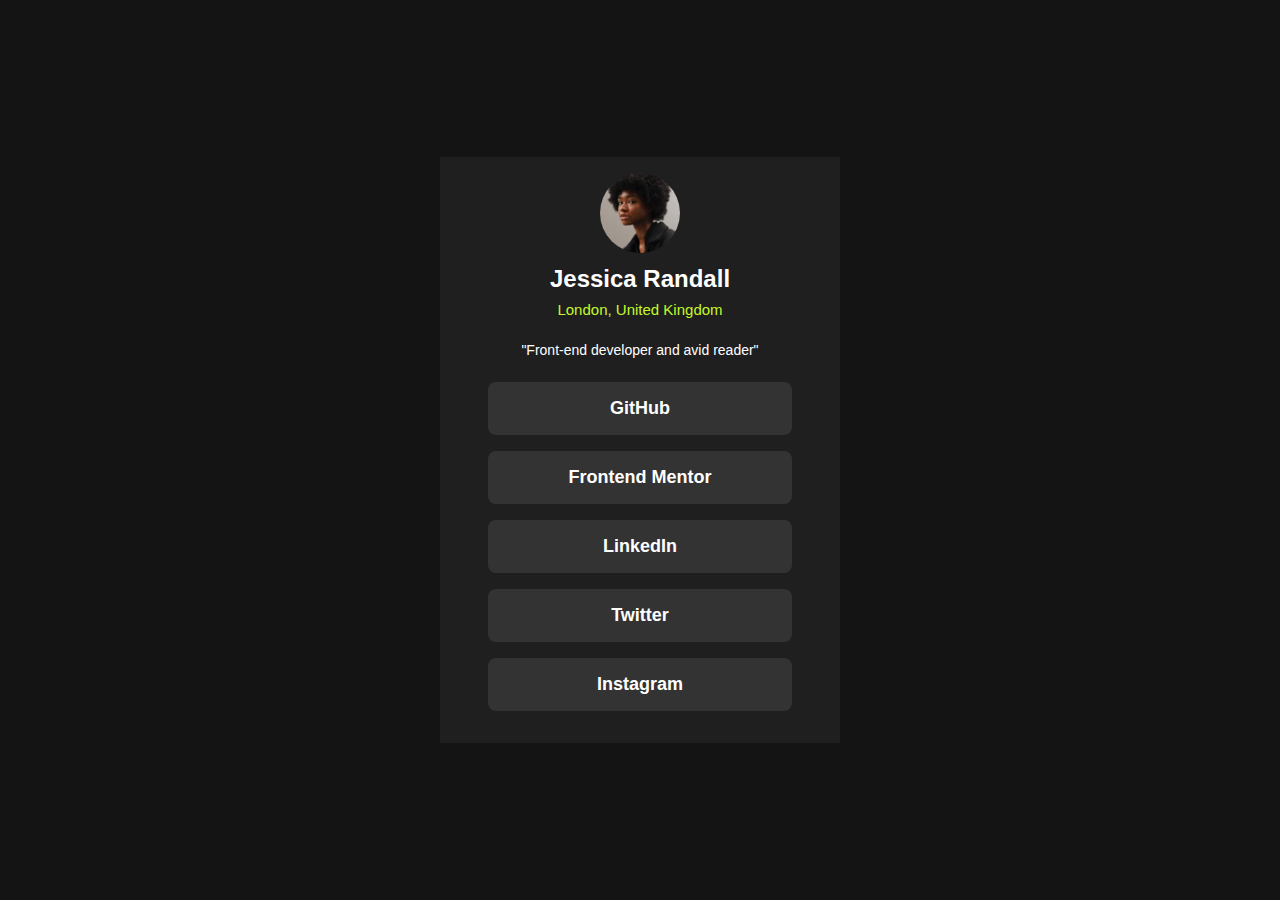
==== 02_Link_Share_Profile/index.html @ d3eece6d "Link Share Profile" ====
<!DOCTYPE html>
<html lang="en">
  <head>
    <meta charset="UTF-8" />
    <meta name="viewport" content="width=device-width, initial-scale=1.0" />
    <title>Link Share Profile</title>
    <link rel="stylesheet" href="style.css" />
    <link rel="shortcut icon" href="images/fav.png" type="image/x-icon" />
  </head>
  <body>
    <main>
      <section class="container">
        <div class="content">
          <img src="images/avatar-jessica.jpeg" alt="" />
          <h2>Jessica Randall</h2>
          <p class="location">London, United Kingdom</p>
          <p>"Front-end developer and avid reader"</p>
          <a href="https://github.com" target="_blank"> GitHub </a>
          <a href="https://www.frontendmentor.io/" target="_blank"
            >Frontend Mentor</a
          >
          <a href="https://www.linkedin.com" target="_blank">LinkedIn</a>
          <a href="https://x.com" target="_blank">Twitter</a>
          <a href="https://www.instagram.com/" target="_blank">Instagram</a>
        </div>
      </section>
    </main>
  </body>
</html>
---- 02_Link_Share_Profile/style.css ----
@import url("https://fonts.googleapis.com/css2?family=Inter:ital,opsz,wght@0,14..32,100..900;1,14..32,100..900&display=swap");
:root {
  --Green: hsl(75, 94%, 57%);
  --White: hsl(0, 0%, 100%);
  --Grey-700: hsl(0, 0%, 20%);
  --Grey-800: hsl(0, 0%, 12%);
  --Grey-900: hsl(0, 0%, 8%);
}
* {
  margin: 0;
  padding: 0;
  box-sizing: border-box;
}

.container {
  min-height: 100vh;
  width: 100%;
  font-family: sans-serif;
  background-color: var(--Grey-900);
  display: flex;
  align-items: center;
  justify-content: center;
  text-align: center;
}
.content {
  background-color: var(--Grey-800);
  color: var(--White);
  min-width: 25rem;
  padding: 1rem 3rem;
}
img {
  width: 80px;
  height: 80px;
  border-radius: 50%;
  object-fit: cover;
}
h2 {
  margin: 0.5rem;
}
.location {
  color: var(--Green);
  font-size: 15px;
  margin: 0;
}
p {
  font-size: 14px;
  font-weight: 400;
  margin: 1.5rem;
}
a {
  display: block;
  text-decoration: none;
  color: var(--White);
  margin: 1rem 0;
  background-color: var(--Grey-700);
  padding: 1rem 1.5rem;
  border-radius: 0.5rem;
  width: 100%;
  font-size: 18px;
  transition: 0.4s linear;
  font-weight: 600;

}

a:is(:active, :hover) {
  background-color: var(--Green);
  color: var(--Grey-900);
}
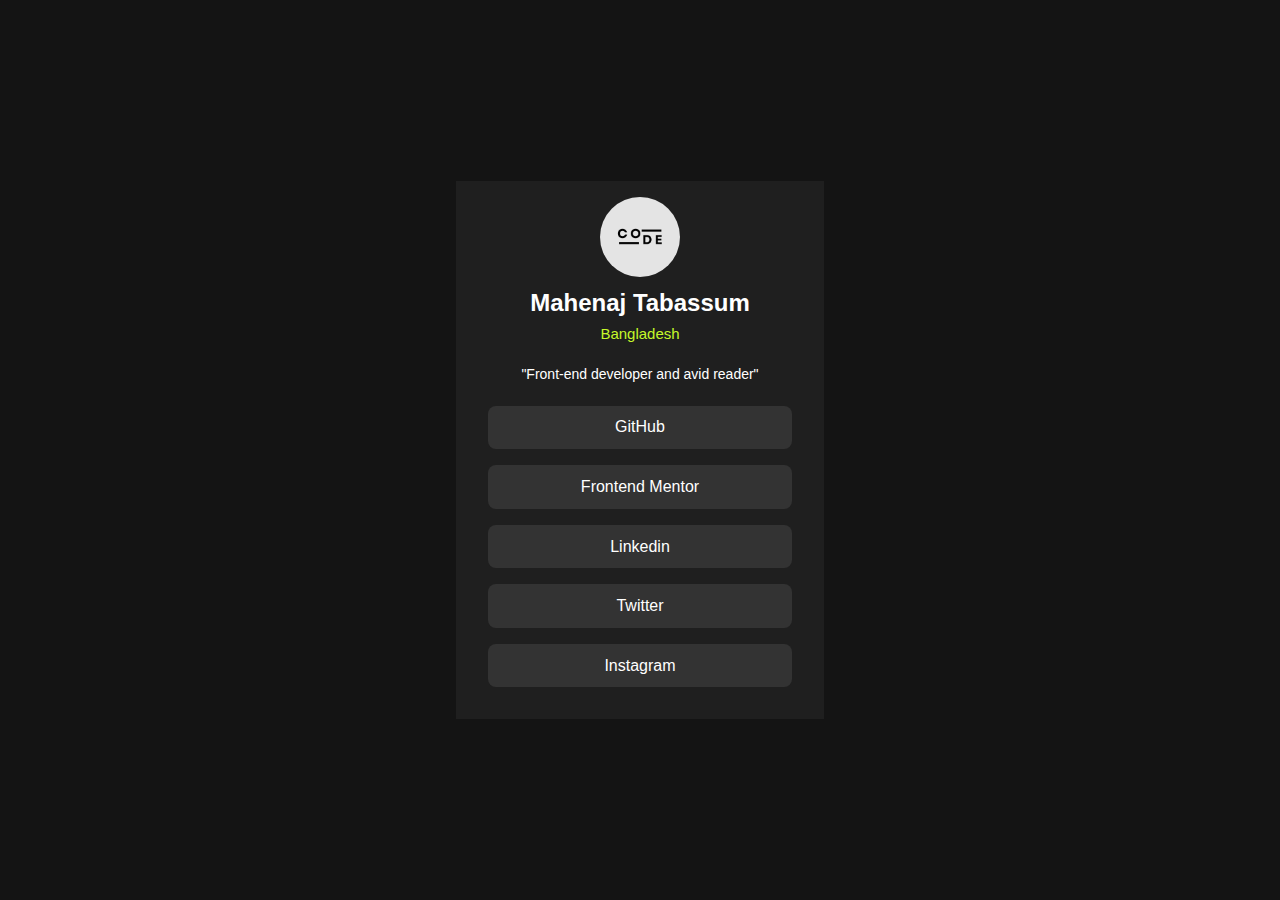
==== commit e129731d: "updated" ====
--- a/02_Link_Share_Profile/index.html
+++ b/02_Link_Share_Profile/index.html
@@ -11,17 +11,17 @@
     <main>
       <section class="container">
         <div class="content">
-          <img src="images/avatar-jessica.jpeg" alt="" />
-          <h2>Jessica Randall</h2>
-          <p class="location">London, United Kingdom</p>
+          <img src="images/img.png" alt="" />
+          <h2>Mahenaj Tabassum</h2>
+          <p class="location">Bangladesh</p>
           <p>"Front-end developer and avid reader"</p>
-          <a href="https://github.com" target="_blank"> GitHub </a>
-          <a href="https://www.frontendmentor.io/" target="_blank"
-            >Frontend Mentor</a
-          >
-          <a href="https://www.linkedin.com" target="_blank">LinkedIn</a>
-          <a href="https://x.com" target="_blank">Twitter</a>
-          <a href="https://www.instagram.com/" target="_blank">Instagram</a>
+          <ul>
+            <li><a target="_blank" href="https://github.com/mahenajT">GitHub</a></li>
+            <li><a target="_blank" href="https://www.frontendmentor.io/profile/mahenajT">Frontend Mentor</a></li>
+            <li><a target="_blank" href="https://www.linkedin.com/in/mahenaj-tabassum/">Linkedin</a></li>
+            <li><a target="_blank" href="https://x.com">Twitter</a></li>
+            <li><a target="_blank" href="https://www.instagram.com/">Instagram</a></li>
+          </ul>
         </div>
       </section>
     </main>
--- a/02_Link_Share_Profile/style.css
+++ b/02_Link_Share_Profile/style.css
@@ -1,4 +1,3 @@
-@import url("https://fonts.googleapis.com/css2?family=Inter:ital,opsz,wght@0,14..32,100..900;1,14..32,100..900&display=swap");
 :root {
   --Green: hsl(75, 94%, 57%);
   --White: hsl(0, 0%, 100%);
@@ -25,8 +24,8 @@
 .content {
   background-color: var(--Grey-800);
   color: var(--White);
-  min-width: 25rem;
-  padding: 1rem 3rem;
+  min-width: 23rem;
+  padding: 1rem 2rem;
 }
 img {
   width: 80px;
@@ -47,19 +46,21 @@
   font-weight: 400;
   margin: 1.5rem;
 }
+ul {
+  list-style: none;
+}
 a {
   display: block;
   text-decoration: none;
   color: var(--White);
   margin: 1rem 0;
   background-color: var(--Grey-700);
-  padding: 1rem 1.5rem;
+  padding: 0.8rem 1.5rem;
   border-radius: 0.5rem;
   width: 100%;
-  font-size: 18px;
+  font-size: 16px;
   transition: 0.4s linear;
-  font-weight: 600;
-
+  font-weight: 400;
 }
 
 a:is(:active, :hover) {
